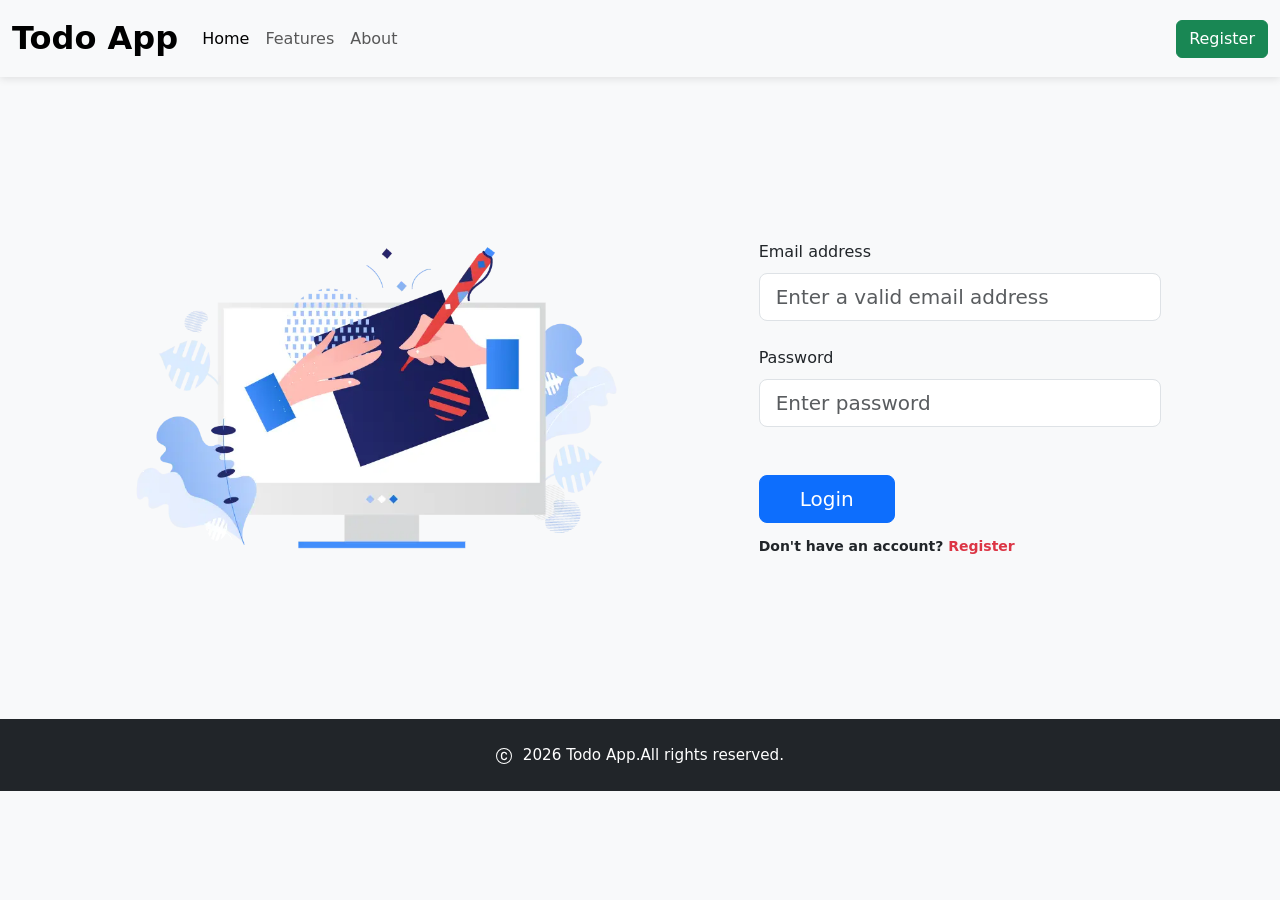
==== todoApp/project/client/login.html @ ea11fb28 "Created register and login page with responsive design" ====
<!DOCTYPE html>
<html lang="en">
<head>
    <meta charset="UTF-8">
    <meta name="viewport" content="width=device-width, initial-scale=1.0">
    <link href="https://cdn.jsdelivr.net/npm/bootstrap@5.3.8/dist/css/bootstrap.min.css" rel="stylesheet"
        integrity="sha384-sRIl4kxILFvY47J16cr9ZwB07vP4J8+LH7qKQnuqkuIAvNWLzeN8tE5YBujZqJLB" crossorigin="anonymous">
    <link rel="stylesheet" href="css/style.css">
    <title>Login Page</title>
</head>
<body>
    <!--Navigation bar-->
    <nav class="navbar navbar-expand-lg bg-body-tertiary sticky-top">
        <div class="container-fluid">
            <a class="navbar-brand" href="index.html">Todo App</a>
            <button class="navbar-toggler" type="button" data-bs-toggle="collapse"
                data-bs-target="#navbarSupportedContent" aria-controls="navbarSupportedContent" aria-expanded="false"
                aria-label="Toggle navigation">
                <span class="navbar-toggler-icon"></span>
            </button>
            <div class="collapse navbar-collapse" id="navbarSupportedContent">
                <ul class="navbar-nav me-auto mb-2 mb-lg-0">
                    <li class="nav-item">
                        <a class="nav-link active" aria-current="page" href="index.html">Home</a>
                    </li>
                    <li class="nav-item">
                        <a class="nav-link" href="#features">Features</a>
                    </li>
                    <li class="nav-item">
                        <a class="nav-link" href="#about">About</a>
                    </li>
                </ul>           
                <a href="register.html" class="btn btn-success ms-2" >Register</a>
            </div>
        </div>
    </nav>

    <!--Login form-->
    <section class="login-section">
        <div class="container-fluid h-custom">
            <div class="row d-flex justify-content-center align-items-center h-100">
            <div class="col-md-9 col-lg-6 col-xl-5">
                <img src="assets/images/loginimg.webp"
                class="img-fluid" alt="Sample image">
            </div>
            <div class="col-md-8 col-lg-6 col-xl-4 offset-xl-1">
                <form id="loginForm">
                <!-- Email input -->
                <div class="form-outline mb-4">
                    <label class="form-label" for="email">Email address</label>
                    <input type="email" id="email" class="form-control form-control-lg"
                    placeholder="Enter a valid email address" />
                    
                </div>

                <!-- Password input -->
                <div class="form-outline mb-3">
                    <label class="form-label" for="password">Password</label>
                    <input type="password" id="password" class="form-control form-control-lg"
                    placeholder="Enter password" />
                    
                </div>

                <div class="d-flex justify-content-between align-items-center">
                    <div class="text-center text-lg-start mt-4 pt-2">
                        <button  type="submit" class="btn btn-primary btn-lg"
                        style="padding-left: 2.5rem; padding-right: 2.5rem;">Login</button>
                        <p class="small fw-bold mt-2 pt-1 mb-0">Don't have an account? <a href="register.html"
                            class="link-danger">Register</a></p>
                    </div>
                </form>
            </div>
            </div>
        </div>
    </section>
    
    <!--Footer-->
    <footer class="sticky-bottom">
    <div class="text-center py-4 bg-dark text-white">
            <p class="mb-0"><svg xmlns="http://www.w3.org/2000/svg" width="16" height="16" fill="currentColor" class="bi bi-c-circle" viewBox="0 0 16 16">
                <path d="M1 8a7 7 0 1 0 14 0A7 7 0 0 0 1 8m15 0A8 8 0 1 1 0 8a8 8 0 0 1 16 0M8.146 4.992c-1.212 0-1.927.92-1.927 2.502v1.06c0 1.571.703 2.462 1.927 2.462.979 0 1.641-.586 1.729-1.418h1.295v.093c-.1 1.448-1.354 2.467-3.03 2.467-2.091 0-3.269-1.336-3.269-3.603V7.482c0-2.261 1.201-3.638 3.27-3.638 1.681 0 2.935 1.054 3.029 2.572v.088H9.875c-.088-.879-.768-1.512-1.729-1.512"/>
                </svg> 2026 Todo App.All rights reserved.</p>
        </div>
    </footer>

    <script src="https://cdn.jsdelivr.net/npm/bootstrap@5.3.8/dist/js/bootstrap.bundle.min.js"
        integrity="sha384-FKyoEForCGlyvwx9Hj09JcYn3nv7wiPVlz7YYwJrWVcXK/BmnVDxM+D2scQbITxI"
        crossorigin="anonymous"></script>
</body>
</html>
---- todoApp/project/client/css/style.css ----
/* ===== General ===== */
body{
    margin: 0;
    padding: 0;
    font-family: system-ui, -apple-system, BlinkMacSystemFont, 'Segoe UI', Roboto, Oxygen, Ubuntu, Cantarell, 'Open Sans', 'Helvetica Neue', sans-serif;
    background-color: #f8f9fa;
    color: #212529;
    line-height: 1.6;
}

a{
    text-decoration: none;
    color: inherit;
}


/* ===== Navbar ===== */
.navbar{
    box-shadow: 0 2px 8px rgba(0, 0, 0, 0.1);
    padding-top: 8px;
    padding-bottom: 8px;
}

.navbar-brand{
    font-size: 2rem;
    font-weight: 700;
}


/* ===== Hero ===== */
.hero{
    color: #3e4347;
    background-color: rgb(232, 235, 238);
}

.hero h1{
    font-size: 3rem;
    color: rgb(38, 38, 38);
    font-weight: 700;
}

.hero img{
    height: 400px;
}


/* ===== About ===== */
.about{
    color: #3e4347;
}

.about-content p{
    color: #6c757d;
    font-size: 1.1rem;
    line-height: 1.8;
}

.about h2{
    color: #212529;
    font-weight: 700;
    margin-bottom: 20px;
}

.about img{
    max-width: 80%;
    height: 300px;
}


/* ===== Features ===== */

#features{
    padding: 80px 0;
}

#features h2{
    font-size: 2.2rem;
    font-weight: 700;
    margin-bottom: 50px;
}

#features .card{
    border: none;
    border-radius: 15px;
    box-shadow: 0 5px 15px rgba(0,0,0,.08);
    transition: all .3s ease;
    cursor: pointer;
}

#features .card:hover{
    transform: translateY(-8px);
    box-shadow: 0 15px 30px rgba(0,0,0,.15);
}

#features .card-body{
    padding: 30px 20px;
}

#features .card-title{
    font-size: 1.25rem;
    font-weight: 700;
    margin-bottom: 15px;
}

#features .card-text{
    color: #6c757d;
    line-height: 1.7;
}


/* ===== CTA ===== */

.cta-section{
    padding: 100px 0;
    background: #198754;
    color: white;
    text-align: center;
}

.cta-section h2{
    font-size: 2.5rem;
    font-weight: 700;
    margin-bottom: 20px;
}

.cta-section p{
    font-size: 1.1rem;
    margin-bottom: 30px;
}

.cta-section .btn{
    padding: 12px 32px;
    font-size: 1.1rem;
    border-radius: 10px;
    background: white;
    color: #198754;
    border: none;
    transition: .3s;
}

.cta-section .btn:hover{
    background: #f8f9fa;
    transform: scale(1.05);
}


/* ===== Footer ===== */

footer{
    background: #212529;
    color: white;
}

footer p{
    margin: 0;
    font-size: .95rem;
}

footer svg{
    margin-right: 6px;
}


/* ===== Responsive ===== */

@media (max-width: 992px){

    .hero{
        text-align: center;
    }

    .hero img{
        margin-top: 40px;
    }

    .about-content{
        text-align: center;
    }

    .about-content img{
        margin-top: 30px;
        max-width: 70%;
    }

}

@media (max-width: 768px){

    .hero{
        padding: 60px 0;
    }

    .hero h1{
        font-size: 2.3rem;
    }

    .hero .btn{
        width: 100%;
        margin-bottom: 10px;
    }

    .about-content h2,
    #features h2,
    .cta-section h2{
        font-size: 2rem;
    }

    .cta-section{
        padding: 70px 20px;
    }

}

@media (max-width: 576px){

    .navbar-brand{
        font-size: 1.5rem;
    }

    .hero h1{
        font-size: 2rem;
    }

    .hero p,
    .about-content p,
    .cta-section p{
        font-size: 1rem;
    }

    #features .card{
        margin-bottom: 20px;
    }

}

/*========Login, Register Page=========*/
.divider:after,
.divider:before {
content: "";
flex: 1;
height: 1px;
background: #eee;
}

.h-custom {
height: calc(100% - 73px);
}

@media (max-width: 450px) {
.h-custom {
height: 100%;
}
}

.login-section{
    padding: 151px 0;
}
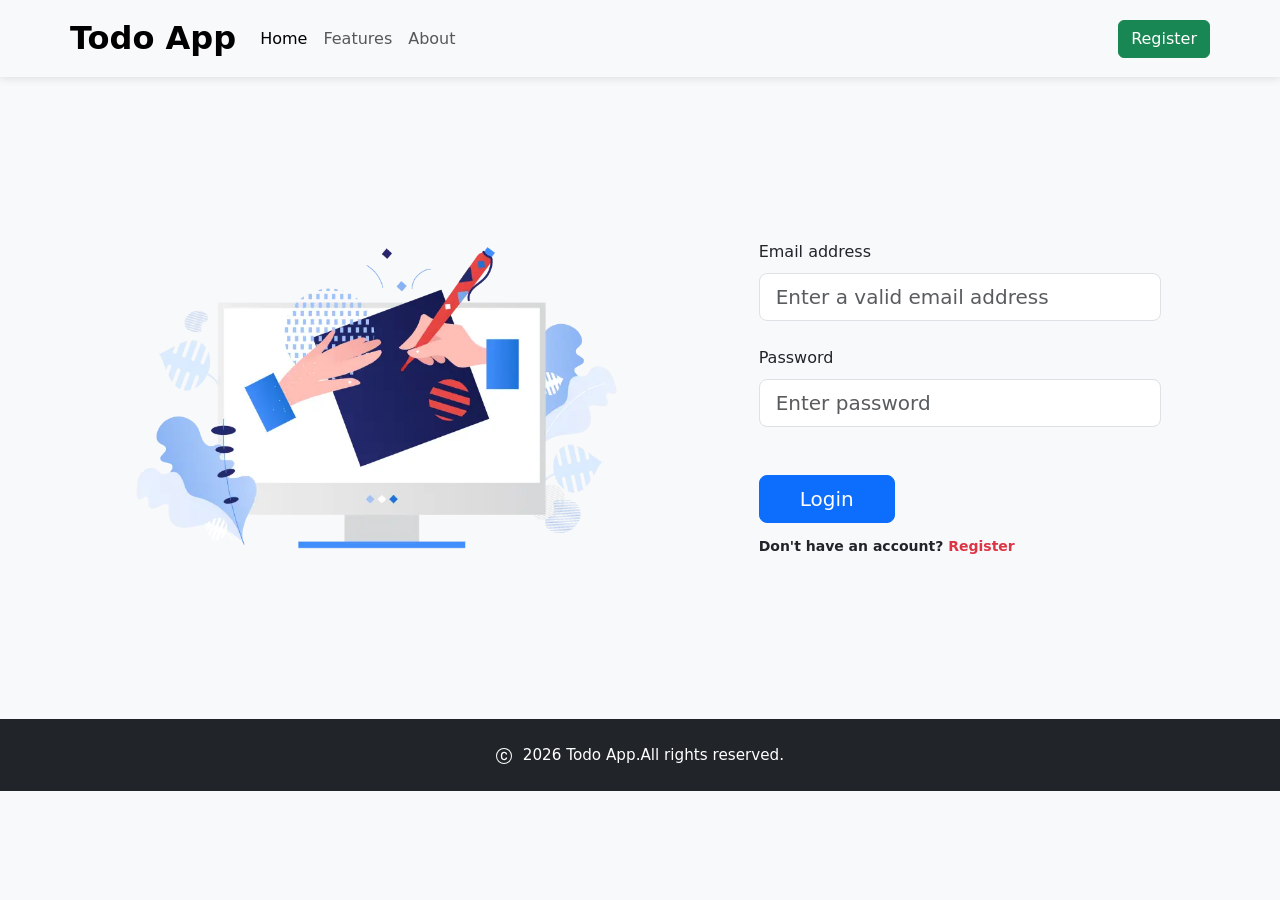
==== commit 66a97458: "Created and designed todo page and fixed something for navbar" ====
--- a/todoApp/project/client/login.html
+++ b/todoApp/project/client/login.html
@@ -1,5 +1,6 @@
 <!DOCTYPE html>
 <html lang="en">
+
 <head>
     <meta charset="UTF-8">
     <meta name="viewport" content="width=device-width, initial-scale=1.0">
@@ -8,10 +9,11 @@
     <link rel="stylesheet" href="css/style.css">
     <title>Login Page</title>
 </head>
+
 <body>
     <!--Navigation bar-->
     <nav class="navbar navbar-expand-lg bg-body-tertiary sticky-top">
-        <div class="container-fluid">
+        <div class="container-fluid navbar-container">
             <a class="navbar-brand" href="index.html">Todo App</a>
             <button class="navbar-toggler" type="button" data-bs-toggle="collapse"
                 data-bs-target="#navbarSupportedContent" aria-controls="navbarSupportedContent" aria-expanded="false"
@@ -29,8 +31,8 @@
                     <li class="nav-item">
                         <a class="nav-link" href="#about">About</a>
                     </li>
-                </ul>           
-                <a href="register.html" class="btn btn-success ms-2" >Register</a>
+                </ul>
+                <a href="register.html" class="btn btn-success ms-2">Register</a>
             </div>
         </div>
     </nav>
@@ -39,46 +41,45 @@
     <section class="login-section">
         <div class="container-fluid h-custom">
             <div class="row d-flex justify-content-center align-items-center h-100">
-            <div class="col-md-9 col-lg-6 col-xl-5">
-                <img src="assets/images/loginimg.webp"
-                class="img-fluid" alt="Sample image">
-            </div>
-            <div class="col-md-8 col-lg-6 col-xl-4 offset-xl-1">
-                <form id="loginForm">
-                <!-- Email input -->
-                <div class="form-outline mb-4">
-                    <label class="form-label" for="email">Email address</label>
-                    <input type="email" id="email" class="form-control form-control-lg"
-                    placeholder="Enter a valid email address" />
-                    
+                <div class="col-md-9 col-lg-6 col-xl-5">
+                    <img src="assets/images/loginimg.webp" class="img-fluid" alt="Sample image">
                 </div>
+                <div class="col-md-8 col-lg-6 col-xl-4 offset-xl-1">
+                    <form id="loginForm">
+                        <!-- Email input -->
+                        <div class="form-outline mb-4">
+                            <label class="form-label" for="email">Email address</label>
+                            <input type="email" id="email" class="form-control form-control-lg"
+                                placeholder="Enter a valid email address" />
+                        </div>
 
-                <!-- Password input -->
-                <div class="form-outline mb-3">
-                    <label class="form-label" for="password">Password</label>
-                    <input type="password" id="password" class="form-control form-control-lg"
-                    placeholder="Enter password" />
-                    
+                        <!-- Password input -->
+                        <div class="form-outline mb-3">
+                            <label class="form-label" for="password">Password</label>
+                            <input type="password" id="password" class="form-control form-control-lg"
+                                placeholder="Enter password" />
+                        </div>
+
+                        <div class="d-flex justify-content-between align-items-center">
+                            <div class="text-center text-lg-start mt-4 pt-2">
+                                <button type="submit" class="btn btn-primary btn-lg"
+                                    style="padding-left: 2.5rem; padding-right: 2.5rem;">Login</button>
+                                <p class="small fw-bold mt-2 pt-1 mb-0">Don't have an account? <a href="register.html"
+                                        class="link-danger">Register</a></p>
+                            </div>
+                    </form>
                 </div>
-
-                <div class="d-flex justify-content-between align-items-center">
-                    <div class="text-center text-lg-start mt-4 pt-2">
-                        <button  type="submit" class="btn btn-primary btn-lg"
-                        style="padding-left: 2.5rem; padding-right: 2.5rem;">Login</button>
-                        <p class="small fw-bold mt-2 pt-1 mb-0">Don't have an account? <a href="register.html"
-                            class="link-danger">Register</a></p>
-                    </div>
-                </form>
-            </div>
             </div>
         </div>
     </section>
-    
+
     <!--Footer-->
     <footer class="sticky-bottom">
-    <div class="text-center py-4 bg-dark text-white">
-            <p class="mb-0"><svg xmlns="http://www.w3.org/2000/svg" width="16" height="16" fill="currentColor" class="bi bi-c-circle" viewBox="0 0 16 16">
-                <path d="M1 8a7 7 0 1 0 14 0A7 7 0 0 0 1 8m15 0A8 8 0 1 1 0 8a8 8 0 0 1 16 0M8.146 4.992c-1.212 0-1.927.92-1.927 2.502v1.06c0 1.571.703 2.462 1.927 2.462.979 0 1.641-.586 1.729-1.418h1.295v.093c-.1 1.448-1.354 2.467-3.03 2.467-2.091 0-3.269-1.336-3.269-3.603V7.482c0-2.261 1.201-3.638 3.27-3.638 1.681 0 2.935 1.054 3.029 2.572v.088H9.875c-.088-.879-.768-1.512-1.729-1.512"/>
+        <div class="text-center py-4 bg-dark text-white">
+            <p class="mb-0"><svg xmlns="http://www.w3.org/2000/svg" width="16" height="16" fill="currentColor"
+                    class="bi bi-c-circle" viewBox="0 0 16 16">
+                    <path
+                        d="M1 8a7 7 0 1 0 14 0A7 7 0 0 0 1 8m15 0A8 8 0 1 1 0 8a8 8 0 0 1 16 0M8.146 4.992c-1.212 0-1.927.92-1.927 2.502v1.06c0 1.571.703 2.462 1.927 2.462.979 0 1.641-.586 1.729-1.418h1.295v.093c-.1 1.448-1.354 2.467-3.03 2.467-2.091 0-3.269-1.336-3.269-3.603V7.482c0-2.261 1.201-3.638 3.27-3.638 1.681 0 2.935 1.054 3.029 2.572v.088H9.875c-.088-.879-.768-1.512-1.729-1.512" />
                 </svg> 2026 Todo App.All rights reserved.</p>
         </div>
     </footer>
@@ -87,4 +88,5 @@
         integrity="sha384-FKyoEForCGlyvwx9Hj09JcYn3nv7wiPVlz7YYwJrWVcXK/BmnVDxM+D2scQbITxI"
         crossorigin="anonymous"></script>
 </body>
+
 </html>
--- a/todoApp/project/client/css/style.css
+++ b/todoApp/project/client/css/style.css
@@ -26,6 +26,10 @@
     font-weight: 700;
 }
 
+.navbar-container{
+    padding-left: 70px;
+    padding-right: 70px;
+}
 
 /* ===== Hero ===== */
 .hero{
@@ -162,6 +166,12 @@
 
 
 /* ===== Responsive ===== */
+@media (max-width:768px){
+    .navbar-container{
+        padding-left:20px;
+        padding-right:20px;
+    }
+}
 
 @media (max-width: 992px){
 
